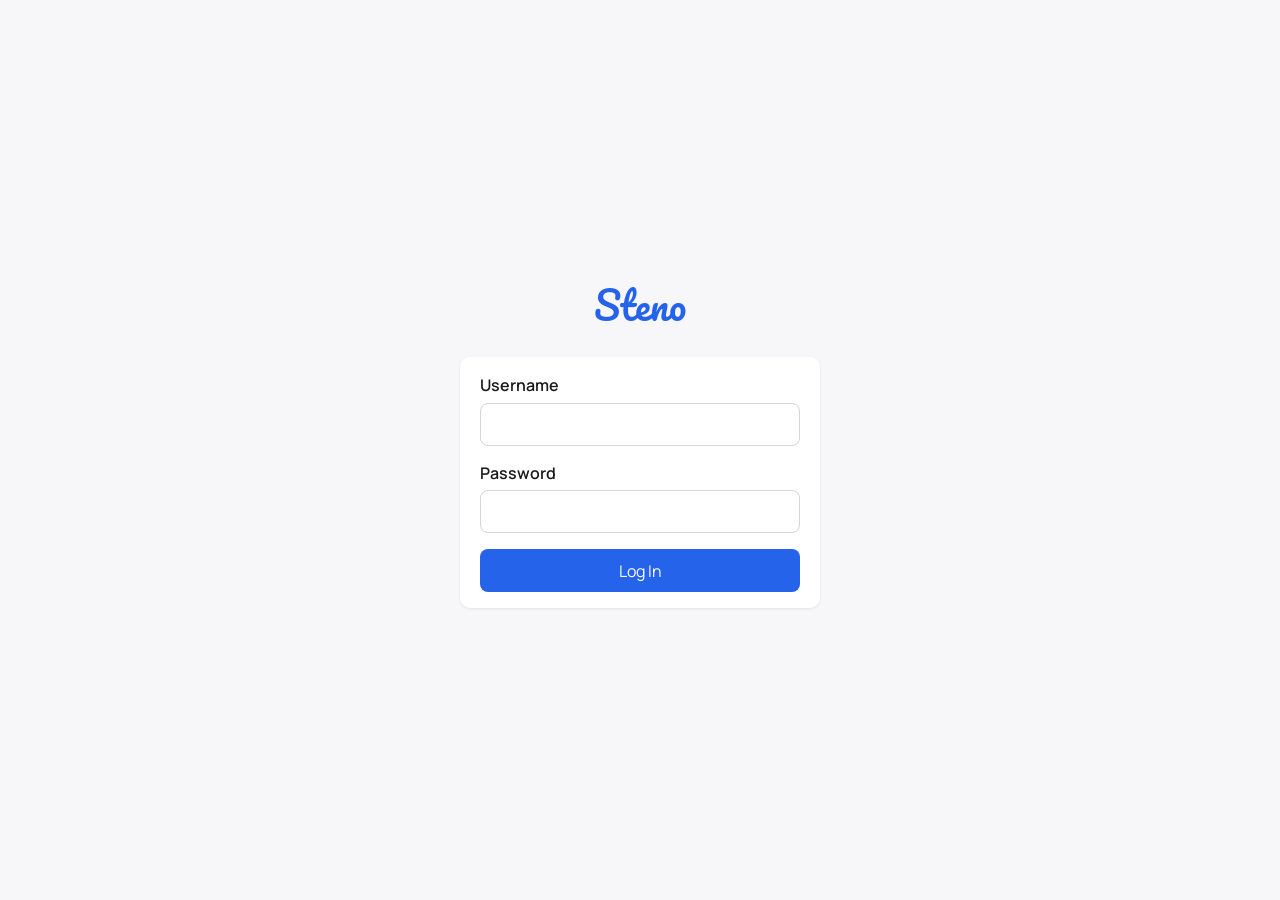
==== frontend/admin.html @ 35732fca "Add multi-user auth, per-user data scoping, and admin console Replace Supabase Auth with a self-owne" ====
<!doctype html>
<html lang="en">
<head>
  <meta charset="utf-8" />
  <meta name="viewport" content="width=device-width, initial-scale=1" />
  <title>Users — Steno</title>
  <link rel="preconnect" href="https://fonts.googleapis.com" />
  <link rel="preconnect" href="https://fonts.gstatic.com" crossorigin />
  <link
    href="https://fonts.googleapis.com/css2?family=Pacifico&family=Manrope:wght@400;500;600;700&display=swap"
    rel="stylesheet"
  />
  <link rel="stylesheet" href="styles.css" />
</head>
<body>
  <header id="navbar-root" class="navbar"></header>

  <div class="container">
    <h1>User Management</h1>

    <section class="card">
      <h2 style="margin-top: 0">Add User</h2>
      <form id="add-user-form">
        <label for="new-username">Username</label>
        <input type="text" id="new-username" required autocomplete="off" />

        <label for="new-display-name">Display name</label>
        <input type="text" id="new-display-name" required autocomplete="off" />

        <label for="new-password">Password</label>
        <input type="text" id="new-password" required autocomplete="off" />

        <label for="new-role">Role</label>
        <select id="new-role">
          <option value="user">user</option>
          <option value="admin">admin</option>
        </select>

        <button type="submit" id="add-user-btn">Add User</button>
      </form>
    </section>

    <section class="card">
      <h2 style="margin-top: 0">Existing Users</h2>
      <div id="user-list">Loading…</div>
    </section>
  </div>

  <script src="config.js"></script>
  <script src="app.js"></script>
  <script src="api.js"></script>
  <script>
    let currentUser = null;
    let editingUserId = null;

    async function init() {
      currentUser = await requireAuth({ adminOnly: true });
      if (!currentUser) return;
      renderNavbar(currentUser, "admin");
      loadUsers();
    }

    async function loadUsers() {
      const listEl = document.getElementById("user-list");
      listEl.innerHTML = spinnerHtml("Loading users…");
      try {
        const users = await apiListUsers();
        renderUserList(users);
      } catch (err) {
        listEl.textContent = "Failed to load users.";
        showToast(err.message, "error");
      }
    }

    function renderUserList(users) {
      const listEl = document.getElementById("user-list");
      if (!users.length) {
        listEl.textContent = "No users yet.";
        return;
      }
      listEl.innerHTML = "";
      users.forEach((u) => {
        const row = document.createElement("div");
        row.className = "user-row";
        const isSelf = u.id === currentUser.id;

        row.innerHTML = `
          <div class="user-row-main">
            <span class="user-row-name">${u.display_name}</span>
            <span class="user-row-username">@${u.username}</span>
            <span class="role-badge role-${u.role}">${u.role}</span>
            <span class="muted">${formatDate(u.created_at)}</span>
          </div>
          <div class="user-row-actions">
            <button class="secondary edit-btn" type="button">Edit</button>
            <button class="danger delete-btn" type="button" ${isSelf ? "disabled title=\"You can't delete your own account\"" : ""}>Delete</button>
          </div>
          <form class="edit-form" style="display: none">
            <label>Display name</label>
            <input type="text" class="edit-display-name" value="${u.display_name}" />
            <label>Role</label>
            <select class="edit-role">
              <option value="user" ${u.role === "user" ? "selected" : ""}>user</option>
              <option value="admin" ${u.role === "admin" ? "selected" : ""}>admin</option>
            </select>
            <label>New password (leave blank to keep unchanged)</label>
            <input type="text" class="edit-password" autocomplete="off" />
            <button type="submit">Save</button>
            <button type="button" class="secondary cancel-edit-btn">Cancel</button>
          </form>
        `;

        const editForm = row.querySelector(".edit-form");
        row.querySelector(".edit-btn").addEventListener("click", () => {
          editForm.style.display =
            editForm.style.display === "none" ? "block" : "none";
        });
        row.querySelector(".cancel-edit-btn").addEventListener("click", () => {
          editForm.style.display = "none";
        });
        editForm.addEventListener("submit", async (e) => {
          e.preventDefault();
          const body = {
            display_name: row.querySelector(".edit-display-name").value.trim(),
            role: row.querySelector(".edit-role").value,
          };
          const password = row.querySelector(".edit-password").value;
          if (password) body.password = password;
          try {
            await apiUpdateUser(u.id, body);
            showToast("User updated", "success");
            loadUsers();
          } catch (err) {
            showToast(err.message, "error");
          }
        });

        if (!isSelf) {
          row.querySelector(".delete-btn").addEventListener("click", async () => {
            if (!confirm(`Delete user "${u.username}"? This cannot be undone.`))
              return;
            try {
              await apiDeleteUser(u.id);
              showToast("User deleted", "success");
              loadUsers();
            } catch (err) {
              showToast(err.message, "error");
            }
          });
        }

        listEl.appendChild(row);
      });
    }

    document.getElementById("add-user-form").addEventListener("submit", async (e) => {
      e.preventDefault();
      const btn = document.getElementById("add-user-btn");
      const body = {
        username: document.getElementById("new-username").value.trim(),
        display_name: document.getElementById("new-display-name").value.trim(),
        password: document.getElementById("new-password").value,
        role: document.getElementById("new-role").value,
      };
      setLoading(btn, true);
      try {
        await apiCreateUser(body);
        showToast("User created", "success");
        e.target.reset();
        loadUsers();
      } catch (err) {
        showToast(err.message, "error");
      } finally {
        setLoading(btn, false);
      }
    });

    init();
  </script>
</body>
</html>
---- frontend/styles.css ----
* {
  box-sizing: border-box;
}

body {
  margin: 0;
  font-family: -apple-system, BlinkMacSystemFont, "Segoe UI", Roboto, sans-serif;
  background: #f7f7f9;
  color: #1a1a1a;
  line-height: 1.5;
}

.container {
  max-width: 640px;
  margin: 0 auto;
  padding: 1.25rem;
}

h1 {
  font-size: 1.5rem;
  margin-bottom: 1rem;
}

.card {
  background: #fff;
  border-radius: 10px;
  padding: 1rem 1.25rem;
  margin-bottom: 1rem;
  box-shadow: 0 1px 3px rgba(0, 0, 0, 0.08);
}

label {
  display: block;
  font-weight: 600;
  margin-bottom: 0.35rem;
  margin-top: 0.9rem;
}

label:first-child {
  margin-top: 0;
}

input[type="text"],
input[type="email"],
input[type="password"],
input[type="number"],
input[type="file"],
textarea {
  width: 100%;
  padding: 0.6rem 0.7rem;
  border: 1px solid #d5d5db;
  border-radius: 8px;
  font-size: 1rem;
  font-family: inherit;
}

textarea {
  min-height: 120px;
  resize: vertical;
}

.toggle-row {
  display: flex;
  align-items: center;
  gap: 0.5rem;
  margin-top: 0.9rem;
}

.toggle-row label {
  margin: 0;
}

button {
  font-size: 1rem;
  font-family: inherit;
  padding: 0.65rem 1.1rem;
  border-radius: 8px;
  border: none;
  cursor: pointer;
  background: #2563eb;
  color: #fff;
  margin-top: 1rem;
  margin-right: 0.5rem;
}

button:hover {
  background: #1d4ed8;
}

button.secondary {
  background: #e5e7eb;
  color: #1a1a1a;
}

button.secondary:hover {
  background: #d1d5db;
}

button.danger {
  background: #dc2626;
}

button.danger:hover {
  background: #b91c1c;
}

button:disabled {
  opacity: 0.6;
  cursor: not-allowed;
}

.loading {
  opacity: 0.6;
  pointer-events: none;
}

.dictation-row {
  display: flex;
  justify-content: space-between;
  align-items: center;
  padding: 0.6rem 0;
  border-bottom: 1px solid #eee;
}

.dictation-row:last-child {
  border-bottom: none;
}

#toast-container {
  position: fixed;
  bottom: 1rem;
  left: 50%;
  transform: translateX(-50%);
  display: flex;
  flex-direction: column;
  gap: 0.5rem;
  z-index: 1000;
  width: 90%;
  max-width: 420px;
}

.toast {
  background: #1a1a1a;
  color: #fff;
  padding: 0.7rem 1rem;
  border-radius: 8px;
  opacity: 0;
  transform: translateY(10px);
  transition: opacity 0.3s, transform 0.3s;
  text-align: center;
}

.toast-visible {
  opacity: 1;
  transform: translateY(0);
}

.toast-error {
  background: #dc2626;
}

.toast-success {
  background: #16a34a;
}

.dictation-card {
  cursor: pointer;
}

.dictation-card h2 {
  margin: 0 0 0.35rem;
  font-size: 1.15rem;
}

.dictation-card p {
  margin: 0;
  color: #555;
}

.timer {
  font-size: 1.5rem;
  font-weight: 700;
  text-align: right;
  margin-bottom: 0.75rem;
}

.accuracy-display {
  font-size: 2rem;
  font-weight: 700;
  margin-bottom: 0.25rem;
}

.counts-display {
  color: #555;
  margin-bottom: 1rem;
}

.word-diff {
  line-height: 2.2;
  font-size: 1.1rem;
  margin-bottom: 0.5rem;
}

.diff-word {
  display: inline-block;
}

.diff-correct {
  color: #16a34a;
}

.diff-wrong {
  color: #dc2626;
}

.diff-wrong s {
  color: #999;
}

.diff-missed {
  color: #dc2626;
  text-decoration: underline;
}

.diff-extra {
  color: #ea580c;
}

.spinner-row {
  display: flex;
  align-items: center;
  gap: 0.6rem;
  color: #555;
}

.spinner {
  width: 1.1rem;
  height: 1.1rem;
  border: 2px solid #d5d5db;
  border-top-color: #2563eb;
  border-radius: 50%;
  display: inline-block;
  animation: spin 0.7s linear infinite;
}

@keyframes spin {
  to {
    transform: rotate(360deg);
  }
}

.muted {
  color: #777;
  font-size: 0.9rem;
}

details.attempts-history summary {
  cursor: pointer;
  font-weight: 700;
  font-size: 1.1rem;
  margin-bottom: 0.5rem;
}

.attempt-row {
  display: flex;
  justify-content: space-between;
  padding: 0.5rem 0;
  border-bottom: 1px solid #eee;
  cursor: pointer;
}

.attempt-row:last-child {
  border-bottom: none;
}

.attempt-row:hover {
  background: #f7f7f9;
}

.navbar {
  display: flex;
  align-items: center;
  justify-content: space-between;
  flex-wrap: wrap;
  gap: 0.75rem;
  padding: 0.85rem 1.25rem;
  background: #fff;
  border-bottom: 1px solid #eee;
}

.navbar .wordmark {
  font-family: "Pacifico", cursive;
  font-size: 1.6rem;
  color: #2563eb;
  text-decoration: none;
  line-height: 1;
}

.navbar-links {
  display: flex;
  gap: 1rem;
  align-items: center;
}

.navbar-links a {
  color: #555;
  text-decoration: none;
  font-weight: 600;
  font-size: 0.92rem;
}

.navbar-links a:hover,
.navbar-links a.active {
  color: #2563eb;
}

.navbar-user {
  display: flex;
  align-items: center;
  gap: 0.6rem;
}

.navbar-username {
  font-weight: 600;
  font-size: 0.9rem;
}

.navbar-user button {
  margin: 0;
  padding: 0.4rem 0.8rem;
  font-size: 0.85rem;
}

.role-badge {
  font-size: 0.72rem;
  font-weight: 700;
  text-transform: uppercase;
  letter-spacing: 0.03em;
  padding: 0.15rem 0.5rem;
  border-radius: 999px;
}

.role-badge.role-admin {
  background: #fef3c7;
  color: #92400e;
}

.role-badge.role-user {
  background: #dbeafe;
  color: #1e40af;
}

.user-row {
  padding: 0.75rem 0;
  border-bottom: 1px solid #eee;
}

.user-row:last-child {
  border-bottom: none;
}

.user-row-main {
  display: flex;
  align-items: center;
  gap: 0.6rem;
  flex-wrap: wrap;
}

.user-row-name {
  font-weight: 600;
}

.user-row-username {
  color: #777;
  font-size: 0.9rem;
}

.user-row-actions {
  margin-top: 0.4rem;
}

.user-row-actions button {
  margin-top: 0.4rem;
  padding: 0.35rem 0.7rem;
  font-size: 0.85rem;
}

.edit-form {
  margin-top: 0.6rem;
  padding: 0.75rem;
  background: #f7f7f9;
  border-radius: 8px;
}

.edit-form button {
  padding: 0.4rem 0.8rem;
  font-size: 0.85rem;
}

@media (max-width: 480px) {
  .container {
    padding: 1rem 0.85rem;
  }
}
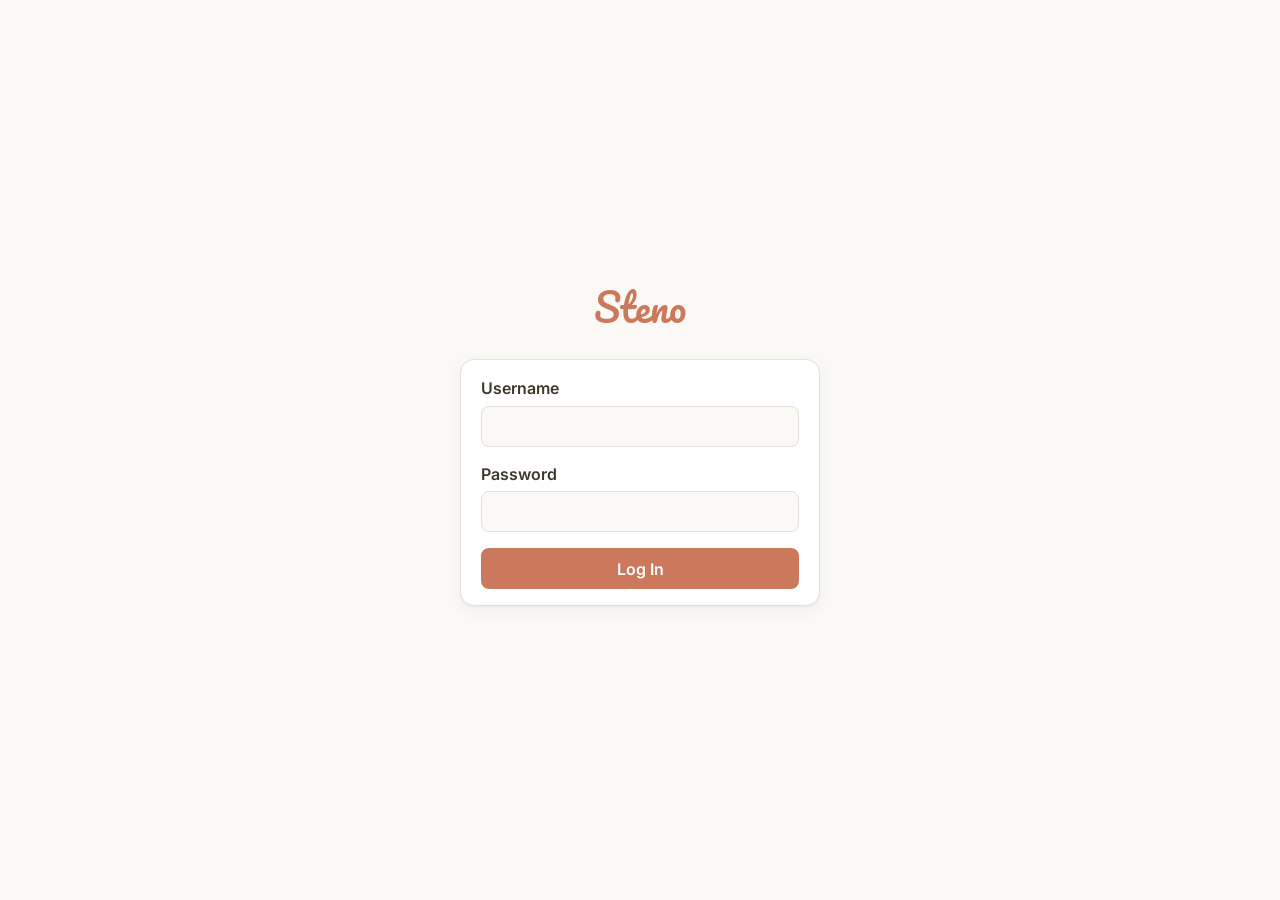
==== commit 1fe02b7d: "Split visual theme: Claude-style for users, Appian-style for admin User-facing pages (login, home, t" ====
--- a/frontend/admin.html
+++ b/frontend/admin.html
@@ -7,12 +7,13 @@
   <link rel="preconnect" href="https://fonts.googleapis.com" />
   <link rel="preconnect" href="https://fonts.gstatic.com" crossorigin />
   <link
-    href="https://fonts.googleapis.com/css2?family=Pacifico&family=Manrope:wght@400;500;600;700&display=swap"
+    href="https://fonts.googleapis.com/css2?family=Pacifico&family=Manrope:wght@400;500;600;700&family=Inter:wght@400;500;600;700&family=IBM+Plex+Sans:wght@400;500;600&display=swap"
     rel="stylesheet"
   />
   <link rel="stylesheet" href="styles.css" />
+  <link rel="stylesheet" href="admin-theme.css" />
 </head>
-<body>
+<body class="admin-theme">
   <header id="navbar-root" class="navbar"></header>
 
   <div class="container">
--- a/frontend/admin-theme.css
+++ b/frontend/admin-theme.css
@@ -0,0 +1,367 @@
+/* ==========================================================================
+   Admin Theme — "Appian" enterprise dark-navy / red skin
+   Scoped entirely under body.admin-theme so it never leaks onto other pages.
+   Loaded after styles.css — relies on higher specificity, not !important,
+   wherever practical.
+   ========================================================================== */
+
+body.admin-theme {
+  --admin-bg: #12172b;
+  --admin-bg-alt: #0e1224;
+  --admin-card: #1b2138;
+  --admin-card-alt: #1e2440;
+  --admin-border: #2a3150;
+  --admin-border-soft: #242a48;
+  --admin-red: #e8394a;
+  --admin-red-hover: #f14b5c;
+  --admin-red-dark: #c41e3a;
+  --admin-red-dark-hover: #d92f4c;
+  --admin-text: #f0f1f5;
+  --admin-text-muted: #8b92a8;
+  --admin-text-dim: #626a85;
+
+  background: var(--admin-bg);
+  color: var(--admin-text);
+  font-family: "Inter", -apple-system, BlinkMacSystemFont, "Segoe UI", Roboto, sans-serif;
+  min-height: 100vh;
+}
+
+/* ---------------------------------------------------------------------- */
+/* Layout / typography                                                    */
+/* ---------------------------------------------------------------------- */
+
+body.admin-theme .container {
+  max-width: 720px;
+}
+
+body.admin-theme h1 {
+  font-size: 1.4rem;
+  font-weight: 700;
+  letter-spacing: -0.01em;
+  color: var(--admin-text);
+  margin-bottom: 1.25rem;
+}
+
+body.admin-theme .card {
+  background: var(--admin-card);
+  border: 1px solid var(--admin-border);
+  border-radius: 10px;
+  box-shadow: 0 4px 16px rgba(0, 0, 0, 0.28);
+}
+
+body.admin-theme .card h2 {
+  color: var(--admin-text);
+  font-size: 1rem;
+  font-weight: 700;
+  text-transform: uppercase;
+  letter-spacing: 0.04em;
+  border-bottom: 1px solid var(--admin-border);
+  padding-bottom: 0.65rem;
+  margin-bottom: 1rem !important;
+}
+
+body.admin-theme label {
+  color: var(--admin-text-muted);
+  font-weight: 600;
+  font-size: 0.85rem;
+  text-transform: uppercase;
+  letter-spacing: 0.03em;
+}
+
+body.admin-theme input[type="text"],
+body.admin-theme input[type="email"],
+body.admin-theme input[type="password"],
+body.admin-theme input[type="number"],
+body.admin-theme input[type="file"],
+body.admin-theme select,
+body.admin-theme textarea {
+  background: var(--admin-bg-alt);
+  border: 1px solid var(--admin-border);
+  color: var(--admin-text);
+  border-radius: 6px;
+  font-family: inherit;
+}
+
+body.admin-theme input[type="text"]:focus,
+body.admin-theme input[type="email"]:focus,
+body.admin-theme input[type="password"]:focus,
+body.admin-theme input[type="number"]:focus,
+body.admin-theme select:focus,
+body.admin-theme textarea:focus {
+  outline: none;
+  border-color: var(--admin-red);
+  box-shadow: 0 0 0 3px rgba(232, 57, 74, 0.22);
+}
+
+body.admin-theme input::placeholder,
+body.admin-theme textarea::placeholder {
+  color: var(--admin-text-dim);
+}
+
+body.admin-theme .toggle-row label {
+  text-transform: none;
+  font-weight: 500;
+  color: var(--admin-text);
+}
+
+body.admin-theme .muted {
+  color: var(--admin-text-muted);
+}
+
+/* ---------------------------------------------------------------------- */
+/* Buttons — the specific complaint                                       */
+/* ---------------------------------------------------------------------- */
+
+body.admin-theme button {
+  font-family: inherit;
+  font-weight: 600;
+  font-size: 0.9rem;
+  padding: 0.65rem 1.25rem;
+  border-radius: 6px;
+  border: 1px solid transparent;
+  background: var(--admin-red);
+  color: #fff;
+  letter-spacing: 0.01em;
+  box-shadow: 0 1px 2px rgba(0, 0, 0, 0.35);
+  transition: background 0.15s ease, border-color 0.15s ease, transform 0.05s ease;
+}
+
+body.admin-theme button:hover {
+  background: var(--admin-red-hover);
+}
+
+body.admin-theme button:active {
+  transform: translateY(1px);
+}
+
+body.admin-theme button.secondary {
+  background: transparent;
+  color: var(--admin-text);
+  border: 1px solid var(--admin-border);
+}
+
+body.admin-theme button.secondary:hover {
+  background: var(--admin-card-alt);
+  border-color: var(--admin-text-dim);
+}
+
+body.admin-theme button.danger {
+  background: transparent;
+  color: #ff6b7a;
+  border: 1px solid var(--admin-red-dark);
+}
+
+body.admin-theme button.danger:hover {
+  background: var(--admin-red-dark);
+  color: #fff;
+}
+
+body.admin-theme button:disabled,
+body.admin-theme button:disabled:hover {
+  opacity: 0.4;
+  cursor: not-allowed;
+  background: var(--admin-card-alt);
+  color: var(--admin-text-dim);
+  border-color: var(--admin-border);
+  box-shadow: none;
+  transform: none;
+}
+
+body.admin-theme #add-user-btn,
+body.admin-theme #upload-btn {
+  margin-top: 1.25rem;
+  padding: 0.7rem 1.5rem;
+}
+
+/* ---------------------------------------------------------------------- */
+/* Navbar                                                                  */
+/* ---------------------------------------------------------------------- */
+
+body.admin-theme .navbar {
+  background: var(--admin-bg-alt);
+  border-bottom: 1px solid var(--admin-border);
+  padding: 0.85rem 1.5rem;
+}
+
+body.admin-theme .navbar .wordmark {
+  color: var(--admin-red);
+}
+
+body.admin-theme .navbar-links a {
+  color: var(--admin-text-muted);
+  font-size: 0.88rem;
+  padding: 0.35rem 0.15rem;
+  border-bottom: 2px solid transparent;
+}
+
+body.admin-theme .navbar-links a:hover {
+  color: var(--admin-text);
+}
+
+body.admin-theme .navbar-links a.active {
+  color: var(--admin-text);
+  border-bottom-color: var(--admin-red);
+}
+
+body.admin-theme .navbar-username {
+  color: var(--admin-text);
+}
+
+body.admin-theme .navbar-user button.secondary {
+  background: transparent;
+  color: var(--admin-text-muted);
+  border: 1px solid var(--admin-border);
+  padding: 0.35rem 0.75rem;
+  font-size: 0.8rem;
+}
+
+body.admin-theme .navbar-user button.secondary:hover {
+  background: var(--admin-card-alt);
+  color: var(--admin-text);
+  border-color: var(--admin-text-dim);
+}
+
+body.admin-theme .role-badge {
+  border-radius: 4px;
+  font-size: 0.68rem;
+}
+
+body.admin-theme .role-badge.role-admin {
+  background: rgba(232, 57, 74, 0.16);
+  color: #ff8b96;
+  border: 1px solid rgba(232, 57, 74, 0.35);
+}
+
+body.admin-theme .role-badge.role-user {
+  background: rgba(139, 146, 168, 0.14);
+  color: var(--admin-text-muted);
+  border: 1px solid var(--admin-border);
+}
+
+/* ---------------------------------------------------------------------- */
+/* User list / rows                                                       */
+/* ---------------------------------------------------------------------- */
+
+body.admin-theme #user-list {
+  color: var(--admin-text-muted);
+}
+
+body.admin-theme .user-row {
+  padding: 0.9rem 0.25rem;
+  border-bottom: 1px solid var(--admin-border-soft);
+  border-radius: 6px;
+  transition: background 0.12s ease;
+}
+
+body.admin-theme .user-row:hover {
+  background: rgba(255, 255, 255, 0.02);
+}
+
+body.admin-theme .user-row:last-child {
+  border-bottom: none;
+}
+
+body.admin-theme .user-row-main {
+  gap: 0.75rem;
+}
+
+body.admin-theme .user-row-name {
+  color: var(--admin-text);
+  font-weight: 600;
+}
+
+body.admin-theme .user-row-username {
+  color: var(--admin-text-muted);
+  font-family: "IBM Plex Sans", "Inter", monospace;
+}
+
+body.admin-theme .user-row-actions button {
+  padding: 0.4rem 0.85rem;
+  font-size: 0.8rem;
+}
+
+body.admin-theme .edit-form {
+  background: var(--admin-bg-alt);
+  border: 1px solid var(--admin-border);
+  border-radius: 8px;
+  padding: 0.9rem 1rem;
+}
+
+body.admin-theme .edit-form label {
+  margin-top: 0.75rem;
+}
+
+body.admin-theme .edit-form label:first-child {
+  margin-top: 0;
+}
+
+body.admin-theme .edit-form button {
+  padding: 0.45rem 0.9rem;
+  font-size: 0.8rem;
+}
+
+/* ---------------------------------------------------------------------- */
+/* Dictation list / rows (config.html)                                    */
+/* ---------------------------------------------------------------------- */
+
+body.admin-theme #dictation-list {
+  color: var(--admin-text-muted);
+}
+
+body.admin-theme .dictation-row {
+  padding: 0.8rem 0.25rem;
+  border-bottom: 1px solid var(--admin-border-soft);
+  border-radius: 6px;
+  transition: background 0.12s ease;
+}
+
+body.admin-theme .dictation-row:hover {
+  background: rgba(255, 255, 255, 0.02);
+}
+
+body.admin-theme .dictation-row:last-child {
+  border-bottom: none;
+}
+
+body.admin-theme .dictation-row span {
+  color: var(--admin-text);
+  font-weight: 500;
+}
+
+body.admin-theme .dictation-row button {
+  padding: 0.4rem 0.85rem;
+  font-size: 0.8rem;
+}
+
+/* ---------------------------------------------------------------------- */
+/* Toasts — keep legible on dark background                               */
+/* ---------------------------------------------------------------------- */
+
+body.admin-theme .toast {
+  background: var(--admin-card-alt);
+  border: 1px solid var(--admin-border);
+  color: var(--admin-text);
+}
+
+body.admin-theme .toast-error {
+  background: var(--admin-red-dark);
+  border-color: var(--admin-red-dark);
+}
+
+body.admin-theme .toast-success {
+  background: #16a34a;
+  border-color: #16a34a;
+}
+
+/* ---------------------------------------------------------------------- */
+/* Spinner                                                                 */
+/* ---------------------------------------------------------------------- */
+
+body.admin-theme .spinner-row {
+  color: var(--admin-text-muted);
+}
+
+body.admin-theme .spinner {
+  border-color: var(--admin-border);
+  border-top-color: var(--admin-red);
+}
